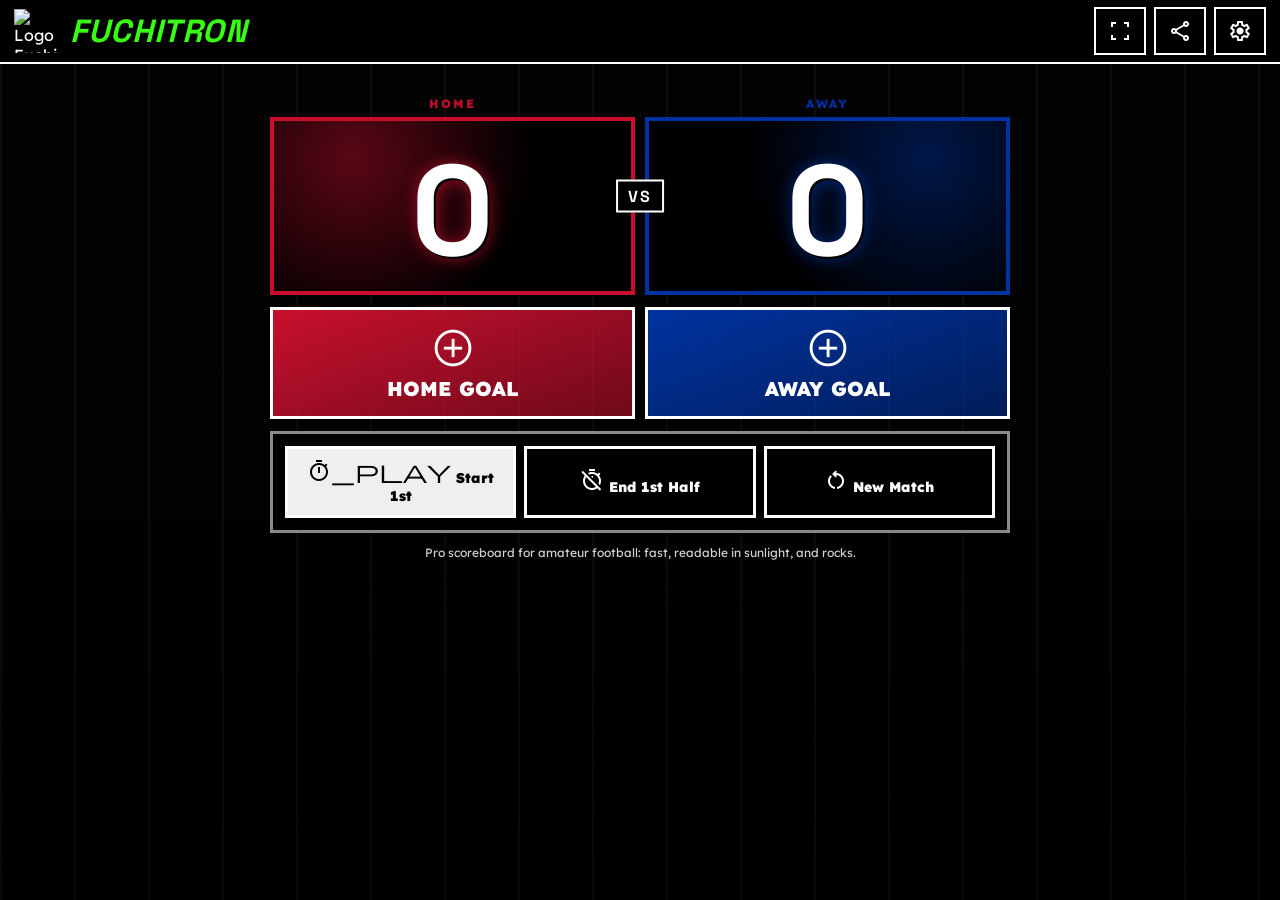
==== src/index.html @ 72298b71 "feat: clean Fuchitron app - src/ is now the ONLY deployable folder (Vercel rootDirectory) - docs/ ho" ====
<!doctype html>
<html lang="es">
  <head>
    <meta charset="UTF-8" />
    <meta name="viewport" content="width=device-width, initial-scale=1, viewport-fit=cover" />
    <title>Fuchitron — Marcador de fútbol amateur en tiempo real</title>
    <meta name="description" content="Fuchitron es un marcador web app para fútbol amateur: goles, cronómetro, timeline y compartir resultados al toque." />
    <meta name="keywords" content="marcador futbol amateur, app marcador futbol, cronometro partido, goles en tiempo real, compartir resultado whatsapp" />
    <meta name="author" content="Andrés + ishirock" />
    <meta name="robots" content="index,follow,max-image-preview:large" />
    <link rel="canonical" href="https://fuchitron.app/" />
    <meta name="theme-color" content="#000000" />

    <meta property="og:type" content="website" />
    <meta property="og:site_name" content="Fuchitron" />
    <meta property="og:title" content="Fuchitron — Marcador de fútbol amateur" />
    <meta property="og:description" content="Marcador simple para cancha real: goles, tiempo y timeline en una sola pantalla." />
    <meta property="og:url" content="https://fuchitron.vercel.app/" />
    <meta property="og:image" content="https://fuchitron.app/icons/og-image.png" />
    <meta property="og:image:alt" content="Logo de Fuchitron" />

    <meta name="twitter:card" content="summary_large_image" />
    <meta name="twitter:title" content="Fuchitron — Marcador de fútbol amateur" />
    <meta name="twitter:description" content="Goles, cronómetro y timeline para partidos amateur." />
    <meta name="twitter:image" content="https://fuchitron.app/icons/og-image.png" />

    <link rel="icon" type="image/svg+xml" href="/icons/logo.svg" />
    <link rel="apple-touch-icon" href="/icons/icon-192.png" />
    <link rel="manifest" href="manifest.json" />

    <script type="application/ld+json">
      {
        "@context": "https://schema.org",
        "@type": "SoftwareApplication",
        "name": "Fuchitron",
        "applicationCategory": "SportsApplication",
        "operatingSystem": "Web",
        "url": "https://fuchitron.app/",
        "image": "https://fuchitron.app/icons/og-image.png",
        "description": "Marcador de fútbol amateur con goles, cronómetro y timeline.",
        "offers": { "@type": "Offer", "price": "0", "priceCurrency": "USD" }
      }
    </script>
    <link rel="preconnect" href="https://fonts.googleapis.com" />
    <link rel="preconnect" href="https://fonts.gstatic.com" crossorigin />
    <link href="https://fonts.googleapis.com/css2?family=Space+Grotesk:wght@500;700;900&family=Lexend:wght@400;700;900&family=Anton+SC&display=swap" rel="stylesheet" />
    <link href="https://fonts.googleapis.com/css2?family=Material+Symbols+Outlined:opsz,wght,FILL,GRAD@24,700,1,0" rel="stylesheet" />
    <link rel="stylesheet" href="styles.css" />
  </head>
  <body>
    <div id="goalBanner" class="goal-banner">GOOOOL ⚽</div>
    <div id="updateBanner" class="update-banner" hidden>
      <span>Hay una nueva versión de Fuchitron.</span>
      <button id="updateNow" class="update-btn">Actualizar ahora</button>
    </div>

    <dialog id="settingsDialog" class="settings-dialog">
      <div class="settings-dialog-header">
        <h2 data-i18n="ajustes">Ajustes</h2>
        <button id="closeSettings" class="icon-btn" aria-label="Cerrar ajustes">
          <span class="material-symbols-outlined">close</span>
        </button>
      </div>
      <div class="settings-dialog-body">
        <div class="settings-grid">
          <label id="lblDuration">Duración del partido</label>
          <div class="pill-group" id="durationGroup" data-key="periodMinutes">
            <button class="pill-btn" data-value="10">10</button>
            <button class="pill-btn" data-value="15">15</button>
            <button class="pill-btn" data-value="30">30</button>
            <button class="pill-btn" data-value="45">45</button>
          </div>
          <label id="lblTeamA">Equipo Local
            <input id="teamA" maxlength="15" placeholder="Los Pibes" />
          </label>
          <label id="lblColorA">Color Local
            <div id="paletteA1" class="palette"></div>
          </label>
          <label id="lblTeamB">Equipo Visitante
            <input id="teamB" maxlength="15" placeholder="La Banda" />
          </label>
          <label id="lblColorB">Color Visitante
            <div id="paletteB1" class="palette"></div>
          </label>
          <label id="lblLang">Idioma</label>
          <div class="pill-group" id="langGroup" data-key="lang">
            <button class="pill-btn" data-value="es">ES</button>
            <button class="pill-btn" data-value="en">EN</button>
            <button class="pill-btn" data-value="de">DE</button>
            <button class="pill-btn" data-value="pt">PT</button>
            <button class="pill-btn" data-value="fr">FR</button>
            <button class="pill-btn" data-value="it">IT</button>
            <button class="pill-btn" data-value="zh">中文</button>
          </div>
          <label id="lblKeepScreenOn" data-i18n="mantenerPantalla">Mantener pantalla encendida</label>
          <div class="toggle-row">
            <label class="switch">
              <input type="checkbox" id="keepScreenOn" />
              <span class="slider"></span>
            </label>
          </div>
        </div>
        <div class="coming-soon" data-i18n="comingSoon">🎯 En desarrollo: penaltis, tiempo supplementario</div>
        <div class="settings-dialog-footer">
          <small>¿Preguntas? ¿Ideas? <a href="mailto:feedback@fuchitron.app">feedback@fuchitron.app</a></small>
        </div>
      </div>
    </dialog>

    <dialog id="shareDialog" class="settings-dialog">
      <div class="settings-dialog-header">
        <h2>Compartir</h2>
        <button id="closeShare" class="icon-btn" aria-label="Cerrar">
          <span class="material-symbols-outlined">close</span>
        </button>
      </div>
      <div class="settings-dialog-body">
        <div class="share-dialog-columns">
          <div class="share-col">
            <p class="share-section-label" data-i18n="imagen">Imagen</p>
            <canvas id="shareCanvas" class="share-canvas"></canvas>
            <label id="lblIncludeDate">
              <input type="checkbox" id="includeDate" />
              <span data-i18n="incluirFecha">Incluir fecha</span>
            </label>
            <div class="share-col-actions">
              <button id="shareImageBtn" class="share-dialog-btn">
                <span class="material-symbols-outlined">share</span>
                <span data-i18n="whatsApp">WhatsApp</span>
              </button>
              <button id="copyImageBtn" class="share-dialog-btn ghost">
                <span class="material-symbols-outlined">content_copy</span>
                <span data-i18n="copiar">Copiar</span>
              </button>
              <button id="downloadImageBtn" class="share-dialog-btn ghost">
                <span class="material-symbols-outlined">download</span>
                <span data-i18n="descargar">Descargar</span>
              </button>
            </div>
          </div>
          <div class="share-col">
            <p class="share-section-label" data-i18n="texto">Texto</p>
            <div id="shareTextPreview" class="share-text-preview"></div>
            <label id="lblIncludeDateText">
              <input type="checkbox" id="includeDateText" />
              <span data-i18n="mostrarFechaTexto">Mostrar fecha</span>
            </label>
            <label id="lblStylizedText">
              <input type="checkbox" id="stylizedText" checked />
              <span data-i18n="formatoTexto">Formato texto</span>
            </label>
            <div class="share-col-actions">
              <button id="shareTextBtn" class="share-dialog-btn">
                <span class="material-symbols-outlined">share</span>
                <span data-i18n="whatsApp">WhatsApp</span>
              </button>
              <button id="createSpectateBtn" class="share-dialog-btn ghost">
                <span class="material-symbols-outlined">link</span>
                <span>Spectate link</span>
              </button>
              <button id="copyTextBtn" class="share-dialog-btn ghost">
                <span class="material-symbols-outlined">content_copy</span>
                <span data-i18n="copiar">Copiar</span>
              </button>
              <button id="downloadTxtBtn" class="share-dialog-btn ghost">
                <span class="material-symbols-outlined">download</span>
                <span>.txt</span>
              </button>
            </div>
          </div>
        </div>
      </div>
    </dialog>

    <header class="topbar">
      <div class="topbar-inner">
        <div class="brand">
          <img src="/icons/logo.svg" alt="Logo Fuchitron" class="brand-logo" />
          <h1>FUCHITRON</h1>
        </div>
        <div class="topbar-actions">
          <button id="fullscreenBtn" class="icon-btn" aria-label="Pantalla completa" data-i18n-title="pantallaCompleta">
            <span class="material-symbols-outlined">fullscreen</span>
          </button>
          <button id="shareBtn" class="icon-btn" aria-label="Compartir">
            <span class="material-symbols-outlined">share</span>
          </button>
          <button id="settingsBtn" class="icon-btn" aria-label="Abrir ajustes">
            <span class="material-symbols-outlined">settings</span>
          </button>
        </div>
      </div>
    </header>

    <main class="app">
      <section class="live-block cardless">
        <div class="live-row">
          <div id="livePill" class="live-pill" hidden><span class="dot"></span>RESULTADO PARCIAL</div>
          <div class="period" id="periodLabel">1T</div>
        </div>
        <div class="clock" id="clock">00:00</div>
        <div class="overtime" id="overtime"></div>
      </section>

      <section class="scoreboard">
        <div class="team-slot">
          <small class="team-tag" id="tagA">LOCAL</small>
          <article class="team-panel team-a" id="chipA">
            <strong id="labelA"></strong>
            <div class="score-number score-a" id="scoreA">0</div>
          </article>
        </div>

        <div class="team-slot">
          <small class="team-tag" id="tagB">VISITANTE</small>
          <article class="team-panel team-b" id="chipB">
            <strong id="labelB"></strong>
            <div class="score-number score-b" id="scoreB">0</div>
          </article>
        </div>

        <div class="vs-chip">VS</div>
      </section>

      <section class="goal-buttons-outside">
        <button id="plusA" class="goal-btn goal-btn-a">
          <span class="material-symbols-outlined">add_circle</span>
          <span>GOL LOCAL</span>
        </button>
        <button id="plusB" class="goal-btn goal-btn-b">
          <span class="material-symbols-outlined">add_circle</span>
          <span>GOL VISITANTE</span>
        </button>
      </section>

      <section class="card timer-box">
        <div class="timer-actions">
          <button id="startPause" class="icon-label-btn icon-left">
            <span class="material-symbols-outlined">timer_play</span>
            <span>Iniciar</span>
          </button>
          <button id="nextPeriod" class="ghost icon-label-btn icon-left">
            <span class="material-symbols-outlined">timer_off</span>
            <span>Terminar 1T</span>
          </button>
          <button id="resetTimer" class="ghost icon-label-btn icon-left">
            <span class="material-symbols-outlined">restart_alt</span>
            <span>Nuevo partido</span>
          </button>
        </div>
      </section>

      <section id="timelineSection" class="card timeline-card" hidden>
        <div class="section-head">
          <h2>Timeline</h2>
        </div>
        <ul id="goalsList"></ul>
      </section>

      <div class="install-pwa-row">
        <button id="installApp" class="install-btn" hidden>Instalá Fuchitron</button>
        <p id="installHint" class="install-hint" hidden>Instalá Fuchitron como app para abrirla full-screen y usarla offline.</p>
      </div>

      <p id="tagline" class="tiny">Marcador pro para fútbol amateur: rápido, legible al sol y gratarola.</p>
    </main>

    <script defer src="/_vercel/insights/script.js"></script>
    <script defer src="/_vercel/speed-insights/script.js"></script>
    <script src="i18n.js"></script>
  <script src="app.js"></script>
  </body>
</html>
---- src/styles.css ----
:root {
  --bg: #000000;
  --panel: #000000;
  --line: #ffffff;
  --text: #ffffff;
  --muted: #d7d7d7;
  --accent: #39ff14;
  --danger: #ff0000;
  --a1: #00a651;
  --b1: #1340b0;
  --goal-flash: transparent;
}

* { box-sizing: border-box; }
[hidden] { display: none !important; }
body {
  margin: 0;
  font-family: 'Lexend', system-ui, sans-serif;
  color: var(--text);
  background:
    radial-gradient(circle at 50% 18%, var(--goal-flash) 0%, transparent 35%),
    repeating-linear-gradient(90deg, rgba(255, 255, 255, 0.04) 0 2px, transparent 2px 74px),
    linear-gradient(180deg, #030303 0%, #000 100%);
  min-height: 100vh;
}

.topbar {
  position: sticky;
  top: 0;
  z-index: 20;
  height: 64px;
  border-bottom: 2px solid var(--line);
  padding: 0 14px;
  background: #000;
  display: flex;
  flex-direction: row;
  align-items: center;
}
.topbar-inner {
  display: flex;
  flex-direction: row;
  align-items: center;
  width: 100%;
  height: 100%;
}
.topbar-actions {
  margin-left: auto;
  display: flex;
  flex-direction: row;
  gap: 8px;
}
.brand { display: flex; align-items: center; gap: 12px; flex-shrink: 0; }
.brand-logo {
  width: 44px;
  height: 44px;
  object-fit: contain;
  flex-shrink: 0;
}
.brand h1 {
  margin: 0;
  font-family: 'Space Grotesk', sans-serif;
  font-weight: 900;
  letter-spacing: 0.02em;
  color: var(--accent);
  font-size: clamp(24px, 6vw, 32px);
  font-style: italic;
}
.icon-btn {
  min-width: 44px;
  min-height: 44px;
  border-radius: 0;
  border: 2px solid #fff;
  background: #000;
  color: #fff;
  display: grid;
  place-items: center;
}

.app {
  max-width: 760px;
  margin: 0 auto;
  padding: 10px 10px 24px;
}
.cardless { margin: 8px 0 14px; }
.card {
  border: 3px solid #fff;
  background: #000;
  padding: 12px;
  margin-bottom: 12px;
}

.live-block {
  display: grid;
  place-items: center;
  gap: 6px;
}
.live-row {
  display: flex;
  align-items: center;
  gap: 8px;
}
.live-pill {
  display: inline-flex;
  align-items: center;
  gap: 8px;
  background: var(--accent);
  color: #000;
  font-weight: 900;
  letter-spacing: 0.09em;
  text-transform: uppercase;
  padding: 6px 12px;
}
.live-pill.running .dot {
  animation: pulseFade 1.1s ease-in-out infinite;
}
.dot {
  width: 10px;
  height: 10px;
  border-radius: 999px;
  background: #000;
}
.period {
  display: inline-flex;
  align-items: center;
  justify-content: center;
  min-width: 44px;
  min-height: 36px;
  padding: 6px 12px;
  color: #39ff14;
  border: 2px solid #39ff14;
  background: #000;
  font-weight: 900;
  letter-spacing: 0.09em;
  text-transform: uppercase;
  font-size: inherit;
}
.clock {
  font-family: 'Space Grotesk', sans-serif;
  font-weight: 900;
  font-size: clamp(56px, 15vw, 90px);
  line-height: 0.95;
  letter-spacing: -0.02em;
  text-shadow: 2px 2px 0 #000;
}
.overtime {
  min-height: 24px;
  font-family: 'Space Grotesk', sans-serif;
  font-weight: 900;
  font-size: 22px;
  letter-spacing: 0.14em;
  color: var(--accent);
}

.scoreboard {
  position: relative;
  display: grid;
  grid-template-columns: 1fr 1fr;
  gap: 10px;
  margin-bottom: 12px;
}
.team-slot {
  display: grid;
  gap: 6px;
}
.team-tag {
  text-align: center;
  font-size: 12px;
  font-weight: 900;
  letter-spacing: 0.16em;
  color: #fff;
}
.team-panel {
  border: 4px solid #fff;
  min-height: 178px;
  padding: 12px;
  text-align: center;
  display: grid;
  justify-items: center;
  align-content: center;
  gap: 10px;
}
.team-a {
  border-color: var(--a1);
  background: radial-gradient(circle at 22% 22%, color-mix(in srgb, var(--a1) 45%, transparent), transparent 58%), #000;
}
.team-b {
  border-color: var(--b1);
  background: radial-gradient(circle at 78% 22%, color-mix(in srgb, var(--b1) 45%, transparent), transparent 58%), #000;
}
.team-panel strong {
  font-family: 'Anton SC', sans-serif;
  font-size: clamp(24px, 4.6vw, 40px);
  text-transform: uppercase;
  line-height: 1;
  color: #fff;
}
.score-number {
  font-family: 'Space Grotesk', sans-serif;
  font-weight: 900;
  font-size: clamp(72px, 18vw, 128px);
  line-height: 0.86;
  color: #fff;
  text-shadow: 2px 2px 0 #000;
  transition: transform 180ms ease, filter 180ms ease;
}
.score-a {
  filter: drop-shadow(0 0 8px color-mix(in srgb, var(--a1) 70%, transparent));
}
.score-b {
  filter: drop-shadow(0 0 8px color-mix(in srgb, var(--b1) 70%, transparent));
}
.vs-chip {
  position: absolute;
  left: 50%;
  top: 50%;
  transform: translate(-50%, -50%);
  border: 2px solid #fff;
  background: #000;
  font-family: 'Space Grotesk', sans-serif;
  font-weight: 900;
  padding: 4px 10px;
  letter-spacing: 0.12em;
}

.goal-buttons-outside {
  display: grid;
  grid-template-columns: 1fr 1fr;
  gap: 10px;
  margin-bottom: 12px;
}
button {
  border: 3px solid #fff;
  border-radius: 0;
  padding: 10px 12px;
  font-family: 'Lexend', sans-serif;
  font-weight: 900;
  font-size: 14px;
  min-height: 44px;
}
button:active { transform: translateY(1px); }

.goal-btn {
  min-height: 112px;
  display: grid;
  justify-items: center;
  align-content: center;
  gap: 6px;
  text-transform: uppercase;
  letter-spacing: 0.01em;
  font-size: 20px;
}
.goal-btn .material-symbols-outlined { font-size: 44px; }
.goal-btn-a {
  background: linear-gradient(160deg, color-mix(in srgb, var(--a1) 85%, #fff), var(--a1));
  color: #fff;
}
.goal-btn-b {
  background: linear-gradient(160deg, color-mix(in srgb, var(--b1) 85%, #fff), var(--b1));
  color: #fff;
  border-color: #fff;
}

.timer-box { border-color: #8a8a8a; }
.timer-actions {
  display: grid;
  grid-template-columns: repeat(3, minmax(0, 1fr));
  gap: 8px;
}
button.ghost {
  background: #000;
  color: #fff;
  border: 3px solid #fff;
}
button.running {
  background: #ff2222;
  color: #fff;
}

.section-head {
  display: flex;
  align-items: center;
  justify-content: space-between;
  gap: 8px;
  margin-bottom: 8px;
}
h2 {
  margin: 0;
  font-size: 16px;
  letter-spacing: 0.15em;
  font-weight: 900;
  text-transform: uppercase;
  text-decoration: underline;
  text-decoration-color: var(--accent);
  text-decoration-thickness: 3px;
  text-underline-offset: 5px;
}

#goalsList {
  list-style: none;
  margin: 0;
  padding: 0;
  display: grid;
  gap: 8px;
}
#goalsList li {
  border: 0;
  border-bottom: 1px solid rgba(255,255,255,.26);
  background: transparent;
  min-height: 50px;
  padding: 9px 2px;
  display: flex;
  justify-content: space-between;
  align-items: center;
  gap: 8px;
}
#goalsList li:last-child { border-bottom: 0; }
.goal-meta { font-size: 14px; font-weight: 800; }
.timeline-marker {
  border-bottom-style: dashed !important;
  opacity: 0.95;
}
.timeline-marker .goal-meta {
  color: #d9d9d9;
  letter-spacing: 0.01em;
}
.delete-goal {
  min-width: 44px;
  min-height: 44px;
  padding: 0;
  display: grid;
  place-items: center;
  font-size: 0;
  position: relative;
}
.delete-goal::before {
  content: '✕';
  font-size: 22px;
  line-height: 1;
  color: #fff;
}

.share h2 {
  text-align: center;
  margin-bottom: 10px;
}
.share-grid {
  display: grid;
  grid-template-columns: 1fr 1fr;
  gap: 8px;
}
.share-grid button { min-height: 52px; }
.webapp-row {
  margin-top: 10px;
  display: grid;
  gap: 6px;
}
.install-btn {
  min-height: 52px;
  background: var(--accent);
  color: #000;
  border: 3px solid #fff;
}
.install-hint {
  margin: 0;
  font-size: 12px;
  color: #d2d2d2;
}
.install-pwa-row {
  text-align: center;
}

.settings summary {
  cursor: pointer;
  font-weight: 900;
  font-size: 15px;
}
.settings-grid { margin-top: 10px; display: grid; gap: 10px; }
label { font-size: 13px; color: #fff; display: grid; gap: 6px; }
input {
  width: 100%;
  background: #000;
  border: 2px solid #fff;
  color: #fff;
  border-radius: 0;
  padding: 10px;
  font-size: 16px;
}
.palette { display: flex; flex-wrap: wrap; gap: 8px; }
.swatch {
  width: 28px;
  height: 28px;
  border-radius: 999px;
  border: 2px solid #fff;
}
.swatch.active { outline: 2px solid #39ff14; outline-offset: 2px; }

.tiny {
  text-align: center;
  color: #d2d2d2;
  font-size: 12px;
  margin: 10px 0 0;
}

.goal-banner {
  position: fixed;
  top: calc(env(safe-area-inset-top, 0px) + 6px);
  left: 50%;
  transform: translate(-50%, -220%);
  opacity: 0;
  pointer-events: none;
  z-index: 40;
  padding: 8px 16px;
  background: #fff01f;
  color: #000;
  border: 3px solid #000;
  font-family: 'Anton SC', sans-serif;
  font-size: 34px;
  letter-spacing: 0.06em;
  transition: transform 220ms ease, opacity 160ms ease;
}
.goal-banner.show {
  transform: translate(-50%, 0);
  opacity: 1;
}

.update-banner {
  position: fixed;
  left: 10px;
  right: 10px;
  top: calc(env(safe-area-inset-top, 0px) + 72px);
  z-index: 45;
  background: #111;
  border: 2px solid #39ff14;
  color: #fff;
  padding: 10px;
  display: flex;
  justify-content: space-between;
  align-items: center;
  gap: 8px;
  font-size: 13px;
}
.update-btn {
  min-height: 40px;
  padding: 8px 10px;
  border: 2px solid #fff;
  background: #39ff14;
  color: #000;
  font-weight: 900;
}

body.goal-flash-a { --goal-flash: color-mix(in srgb, var(--a1) 30%, transparent); }
body.goal-flash-b { --goal-flash: rgba(255,255,255,.12); }
.goal-burst { animation: goalBurst .4s ease; }
@keyframes goalBurst {
  0% { transform: scale(1); }
  35% { transform: scale(1.08); }
  100% { transform: scale(1); }
}
@keyframes pulseFade {
  0%, 100% { opacity: 1; }
  50% { opacity: 0.25; }
}

/* ── Dialog (share + settings) ───────────────────────────────────── */
dialog.settings-dialog {
  background: #111;
  border: 2px solid #333;
  border-radius: 0;
  padding: 0;
  max-width: 680px;
  width: 90vw;
  max-height: 90vh;
  overflow: hidden;
  color: #fff;
  inset: 0;
  margin: auto;
  position: fixed;
  inset: 0;
}
dialog.settings-dialog::backdrop {
  background: rgba(0, 0, 0, 0.75);
  backdrop-filter: blur(4px);
}
dialog.settings-dialog[open] {
  animation: dialogIn 200ms ease;
}
@keyframes dialogIn {
  from { opacity: 0; transform: scale(0.95); }
  to   { opacity: 1; transform: scale(1); }
}

/* Header: title + close button */
.settings-dialog-header {
  display: flex;
  align-items: center;
  justify-content: space-between;
  padding: 14px 16px;
  background: #000;
  border-bottom: 2px solid #333;
  gap: 12px;
}
.settings-dialog-header h2 {
  margin: 0;
  font-size: 18px;
  letter-spacing: 0.1em;
  font-weight: 900;
  text-transform: uppercase;
  text-decoration: none;
  color: #fff;
}
/* Close button — top-right, not oversized */
.settings-dialog-header .icon-btn {
  min-width: 36px;
  min-height: 36px;
  border-width: 1px;
  flex-shrink: 0;
}

/* Body */
.settings-dialog-body {
  padding: 16px;
  overflow-y: auto;
  overflow-x: hidden;
  max-height: calc(90vh - 60px);
}

/* Footer */
.settings-dialog-footer {
  padding: 12px 16px;
  border-top: 1px solid #222;
  text-align: center;
}
.settings-dialog-footer small {
  color: #888;
  font-size: 12px;
}
.settings-dialog-footer a { color: #39ff14; }
.coming-soon {
  text-align: center;
  font-size: 12px;
  color: #666;
  padding: 6px 16px;
  font-style: italic;
  border-top: 1px solid #1a1a1a;
}

/* ── Share dialog specifics ─────────────────────────────────────── */
.share-section-label {
  font-size: 11px;
  font-weight: 900;
  letter-spacing: 0.14em;
  text-transform: uppercase;
  color: #888;
  margin: 0 0 8px;
}
#lblIncludeDate,
#lblIncludeDateText,
#lblStylizedText {
  display: flex;
  align-items: center;
  gap: 8px;
  cursor: pointer;
}
#lblIncludeDate input,
#lblIncludeDateText input,
#lblStylizedText input {
  width: auto;
  flex-shrink: 0;
}
.share-canvas {
  width: 100%;
  max-width: 100%;
  max-height: 50vh;
  display: block;
  border: 1px solid #333;
  background: #000;
  overflow: hidden;
}
.share-text-preview {
  background: #000;
  border: 1px solid #333;
  padding: 10px;
  font-size: 13px;
  line-height: 1.5;
  word-break: break-word;
  color: #d7d7d7;
  min-height: 60px;
}
.share-dialog-columns {
  display: grid;
  grid-template-columns: 1fr;
  gap: 16px;
}
.share-col {
  display: flex;
  flex-direction: column;
  gap: 8px;
  min-width: 0;
}
.share-col-actions {
  display: grid;
  grid-template-columns: 1fr 1fr 1fr;
  gap: 6px;
}
.share-dialog-btn {
  display: flex;
  align-items: center;
  justify-content: center;
  gap: 6px;
  font-size: 12px;
}
.share-dialog-btn .material-symbols-outlined { font-size: 18px; }

/* ── Settings dialog specifics ─────────────────────────────────── */
.settings-grid {
  display: grid;
  gap: 14px;
}
input {
  width: 100%;
  background: #000;
  border: 2px solid #fff;
  color: #fff;
  border-radius: 0;
  padding: 10px;
  font-size: 16px;
  font-family: 'Lexend', sans-serif;
  text-align: center;
}
.pill-group {
  display: flex;
  flex-wrap: wrap;
  gap: 6px;
}
.pill-btn {
  min-width: 44px;
  min-height: 36px;
  padding: 0 10px;
  background: #000;
  color: #fff;
  border: 2px solid #555;
  font-size: 14px;
  font-weight: 700;
  cursor: pointer;
}
.pill-btn.active,
.pill-btn[aria-pressed="true"] {
  background: #000;
  color: #39ff14;
  border-color: #39ff14;
}

@media (max-width: 640px) {
  .timer-actions { grid-template-columns: 1fr; }
  dialog.settings-dialog {
    max-width: 100%;
    width: 100vw;
    height: 100dvh;
    max-height: 100dvh;
    border: none;
    border-radius: 0;
  }
  .settings-dialog-body {
    max-height: calc(100dvh - 60px);
  }
  .share-dialog-columns {
    grid-template-columns: 1fr;
    gap: 20px;
  }
  .share-dialog .share-canvas {
    width: 100%;
    max-height: 50vh;
    object-fit: contain;
  }
}

@media (max-width: 420px) {
  .app { padding-left: 8px; padding-right: 8px; }
  .scoreboard { gap: 6px; }
  .team-panel { min-height: 160px; padding: 8px; }
  .goal-btn { min-height: 96px; font-size: 17px; }
}

@media (max-width: 360px) {
  .scoreboard, .goal-buttons-outside, .share-grid { grid-template-columns: 1fr; }
  .vs-chip { display: none; }
}

/* Old share-dialog overrides — kept for backward compat, now redundant */

/* Toggle switch */
.toggle-row {
  display: flex;
  align-items: center;
  justify-content: center;
}
.switch {
  position: relative;
  display: inline-block;
  width: 48px;
  height: 26px;
}
.switch input { opacity: 0; width: 0; height: 0; }
.slider {
  position: absolute;
  cursor: pointer;
  inset: 0;
  background: #333;
  border-radius: 26px;
  transition: 0.3s;
}
.slider::before {
  content: '';
  position: absolute;
  height: 20px;
  width: 20px;
  left: 3px;
  bottom: 3px;
  background: #fff;
  border-radius: 50%;
  transition: 0.3s;
}
input:checked + .slider { background: #39FF14; }
input:checked + .slider::before { transform: translateX(22px); }
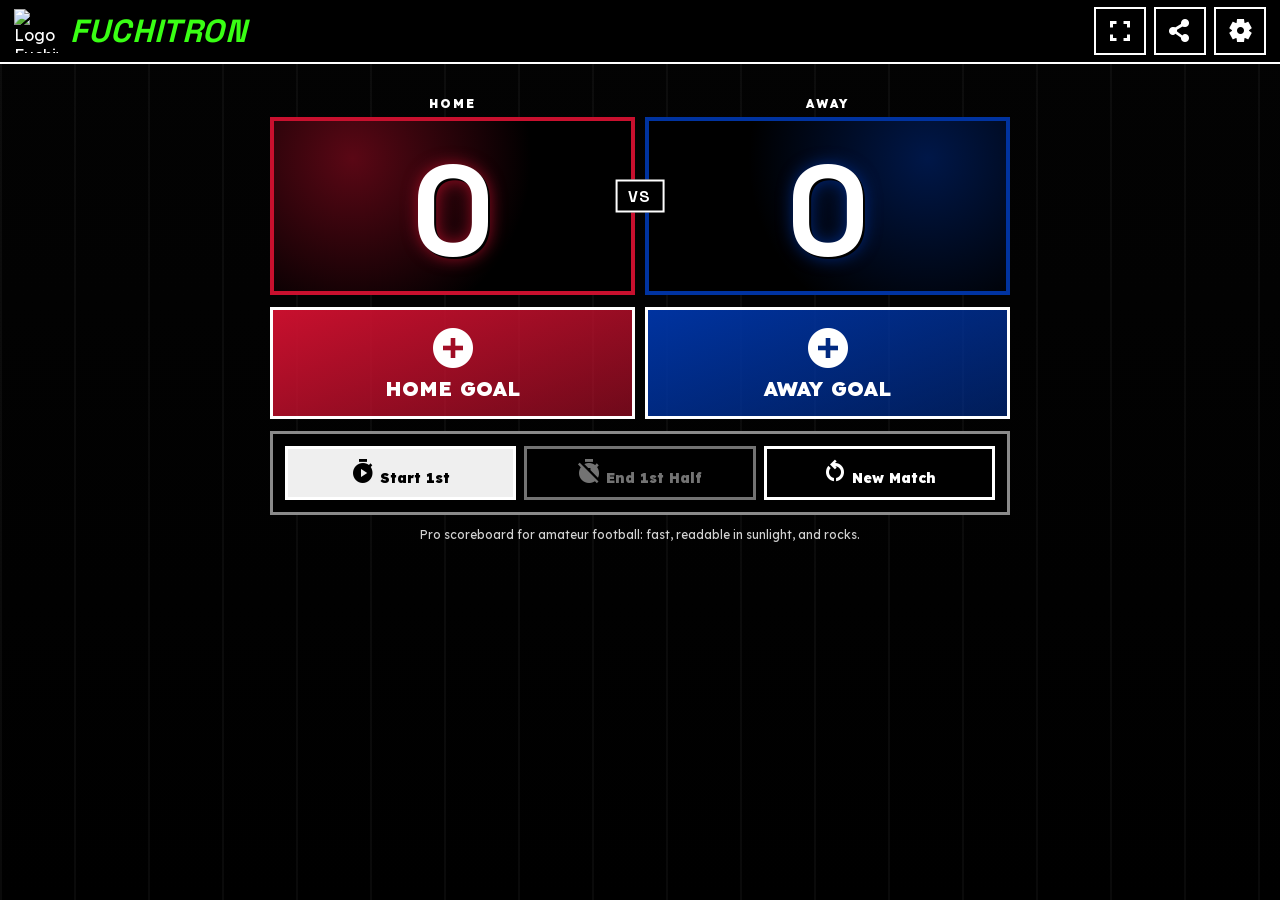
==== commit ac0f3432: "fix: harden match lifecycle and offline UX; retire remote live links" ====
--- a/src/index.html
+++ b/src/index.html
@@ -15,7 +15,7 @@
     <meta property="og:site_name" content="Fuchitron" />
     <meta property="og:title" content="Fuchitron — Marcador de fútbol amateur" />
     <meta property="og:description" content="Marcador simple para cancha real: goles, tiempo y timeline en una sola pantalla." />
-    <meta property="og:url" content="https://fuchitron.vercel.app/" />
+    <meta property="og:url" content="https://fuchitron.app/" />
     <meta property="og:image" content="https://fuchitron.app/icons/og-image.png" />
     <meta property="og:image:alt" content="Logo de Fuchitron" />
 
@@ -41,24 +41,25 @@
         "offers": { "@type": "Offer", "price": "0", "priceCurrency": "USD" }
       }
     </script>
-    <link rel="preconnect" href="https://fonts.googleapis.com" />
-    <link rel="preconnect" href="https://fonts.gstatic.com" crossorigin />
-    <link href="https://fonts.googleapis.com/css2?family=Space+Grotesk:wght@500;700;900&family=Lexend:wght@400;700;900&family=Anton+SC&display=swap" rel="stylesheet" />
-    <link href="https://fonts.googleapis.com/css2?family=Material+Symbols+Outlined:opsz,wght,FILL,GRAD@24,700,1,0" rel="stylesheet" />
-    <link rel="stylesheet" href="styles.css" />
+    <link rel="stylesheet" href="fonts.css?v=20261017" />
+    <link rel="stylesheet" href="styles.css?v=20261017" />
   </head>
   <body>
-    <div id="goalBanner" class="goal-banner">GOOOOL ⚽</div>
+    <div id="goalBanner" class="goal-banner" aria-hidden="true">GOOOOL ⚽</div>
+    <div id="snackbar" class="snackbar" hidden role="status" aria-live="polite">
+      <span id="snackbarText"></span>
+      <button id="snackbarAction" class="snackbar-action"></button>
+    </div>
     <div id="updateBanner" class="update-banner" hidden>
-      <span>Hay una nueva versión de Fuchitron.</span>
-      <button id="updateNow" class="update-btn">Actualizar ahora</button>
+      <span data-i18n="updateAvailable">Hay una nueva versión de Fuchitron.</span>
+      <button id="updateNow" data-i18n="updateNow" class="update-btn">Actualizar ahora</button>
     </div>
 
-    <dialog id="settingsDialog" class="settings-dialog">
+    <dialog id="settingsDialog" class="settings-dialog" aria-labelledby="settingsTitle">
       <div class="settings-dialog-header">
-        <h2 data-i18n="ajustes">Ajustes</h2>
+        <h2 id="settingsTitle" data-i18n="ajustes">Ajustes</h2>
         <button id="closeSettings" class="icon-btn" aria-label="Cerrar ajustes">
-          <span class="material-symbols-outlined">close</span>
+          <span class="material-symbols-outlined" aria-hidden="true">close</span>
         </button>
       </div>
       <div class="settings-dialog-body">
@@ -95,23 +96,23 @@
           <label id="lblKeepScreenOn" data-i18n="mantenerPantalla">Mantener pantalla encendida</label>
           <div class="toggle-row">
             <label class="switch">
-              <input type="checkbox" id="keepScreenOn" />
+              <input type="checkbox" id="keepScreenOn" aria-labelledby="lblKeepScreenOn" />
               <span class="slider"></span>
             </label>
           </div>
         </div>
         <div class="coming-soon" data-i18n="comingSoon">🎯 En desarrollo: penaltis, tiempo supplementario</div>
         <div class="settings-dialog-footer">
-          <small>¿Preguntas? ¿Ideas? <a href="mailto:feedback@fuchitron.app">feedback@fuchitron.app</a></small>
+          <small><span data-i18n="feedback">¿Preguntas? ¿Ideas?</span> <a href="mailto:feedback@fuchitron.app">feedback@fuchitron.app</a></small>
         </div>
       </div>
     </dialog>
 
-    <dialog id="shareDialog" class="settings-dialog">
+    <dialog id="shareDialog" class="settings-dialog" aria-labelledby="shareTitle">
       <div class="settings-dialog-header">
-        <h2>Compartir</h2>
+        <h2 id="shareTitle">Compartir</h2>
         <button id="closeShare" class="icon-btn" aria-label="Cerrar">
-          <span class="material-symbols-outlined">close</span>
+          <span class="material-symbols-outlined" aria-hidden="true">close</span>
         </button>
       </div>
       <div class="settings-dialog-body">
@@ -125,15 +126,15 @@
             </label>
             <div class="share-col-actions">
               <button id="shareImageBtn" class="share-dialog-btn">
-                <span class="material-symbols-outlined">share</span>
-                <span data-i18n="whatsApp">WhatsApp</span>
+                <span class="material-symbols-outlined" aria-hidden="true">share</span>
+                <span data-i18n="compartir">Compartir</span>
               </button>
               <button id="copyImageBtn" class="share-dialog-btn ghost">
-                <span class="material-symbols-outlined">content_copy</span>
+                <span class="material-symbols-outlined" aria-hidden="true">content_copy</span>
                 <span data-i18n="copiar">Copiar</span>
               </button>
               <button id="downloadImageBtn" class="share-dialog-btn ghost">
-                <span class="material-symbols-outlined">download</span>
+                <span class="material-symbols-outlined" aria-hidden="true">download</span>
                 <span data-i18n="descargar">Descargar</span>
               </button>
             </div>
@@ -151,19 +152,15 @@
             </label>
             <div class="share-col-actions">
               <button id="shareTextBtn" class="share-dialog-btn">
-                <span class="material-symbols-outlined">share</span>
-                <span data-i18n="whatsApp">WhatsApp</span>
-              </button>
-              <button id="createSpectateBtn" class="share-dialog-btn ghost">
-                <span class="material-symbols-outlined">link</span>
-                <span>Spectate link</span>
+                <span class="material-symbols-outlined" aria-hidden="true">share</span>
+                <span data-i18n="compartir">Compartir</span>
               </button>
               <button id="copyTextBtn" class="share-dialog-btn ghost">
-                <span class="material-symbols-outlined">content_copy</span>
+                <span class="material-symbols-outlined" aria-hidden="true">content_copy</span>
                 <span data-i18n="copiar">Copiar</span>
               </button>
               <button id="downloadTxtBtn" class="share-dialog-btn ghost">
-                <span class="material-symbols-outlined">download</span>
+                <span class="material-symbols-outlined" aria-hidden="true">download</span>
                 <span>.txt</span>
               </button>
             </div>
@@ -172,6 +169,8 @@
       </div>
     </dialog>
 
+    <div id="storageBanner" class="storage-banner" role="alert" hidden></div>
+    <div id="offlineBanner" class="offline-banner" role="status" aria-live="polite" hidden data-i18n="offlineBanner">Sin conexión · los goles se guardan localmente</div>
     <header class="topbar">
       <div class="topbar-inner">
         <div class="brand">
@@ -180,13 +179,13 @@
         </div>
         <div class="topbar-actions">
           <button id="fullscreenBtn" class="icon-btn" aria-label="Pantalla completa" data-i18n-title="pantallaCompleta">
-            <span class="material-symbols-outlined">fullscreen</span>
+            <span class="material-symbols-outlined" aria-hidden="true">fullscreen</span>
           </button>
           <button id="shareBtn" class="icon-btn" aria-label="Compartir">
-            <span class="material-symbols-outlined">share</span>
+            <span class="material-symbols-outlined" aria-hidden="true">share</span>
           </button>
           <button id="settingsBtn" class="icon-btn" aria-label="Abrir ajustes">
-            <span class="material-symbols-outlined">settings</span>
+            <span class="material-symbols-outlined" aria-hidden="true">settings</span>
           </button>
         </div>
       </div>
@@ -207,7 +206,7 @@
           <small class="team-tag" id="tagA">LOCAL</small>
           <article class="team-panel team-a" id="chipA">
             <strong id="labelA"></strong>
-            <div class="score-number score-a" id="scoreA">0</div>
+            <div class="score-number score-a" id="scoreA" aria-live="polite" aria-atomic="true">0</div>
           </article>
         </div>
 
@@ -215,20 +214,20 @@
           <small class="team-tag" id="tagB">VISITANTE</small>
           <article class="team-panel team-b" id="chipB">
             <strong id="labelB"></strong>
-            <div class="score-number score-b" id="scoreB">0</div>
+            <div class="score-number score-b" id="scoreB" aria-live="polite" aria-atomic="true">0</div>
           </article>
         </div>
 
-        <div class="vs-chip">VS</div>
+        <div class="vs-chip" aria-hidden="true">VS</div>
       </section>
 
       <section class="goal-buttons-outside">
         <button id="plusA" class="goal-btn goal-btn-a">
-          <span class="material-symbols-outlined">add_circle</span>
+          <span class="material-symbols-outlined" aria-hidden="true">add_circle</span>
           <span>GOL LOCAL</span>
         </button>
         <button id="plusB" class="goal-btn goal-btn-b">
-          <span class="material-symbols-outlined">add_circle</span>
+          <span class="material-symbols-outlined" aria-hidden="true">add_circle</span>
           <span>GOL VISITANTE</span>
         </button>
       </section>
@@ -236,15 +235,15 @@
       <section class="card timer-box">
         <div class="timer-actions">
           <button id="startPause" class="icon-label-btn icon-left">
-            <span class="material-symbols-outlined">timer_play</span>
+            <span class="material-symbols-outlined" aria-hidden="true">timer_play</span>
             <span>Iniciar</span>
           </button>
           <button id="nextPeriod" class="ghost icon-label-btn icon-left">
-            <span class="material-symbols-outlined">timer_off</span>
+            <span class="material-symbols-outlined" aria-hidden="true">timer_off</span>
             <span>Terminar 1T</span>
           </button>
           <button id="resetTimer" class="ghost icon-label-btn icon-left">
-            <span class="material-symbols-outlined">restart_alt</span>
+            <span class="material-symbols-outlined" aria-hidden="true">restart_alt</span>
             <span>Nuevo partido</span>
           </button>
         </div>
@@ -252,7 +251,7 @@
 
       <section id="timelineSection" class="card timeline-card" hidden>
         <div class="section-head">
-          <h2>Timeline</h2>
+          <h2 data-i18n="timeline">Timeline</h2>
         </div>
         <ul id="goalsList"></ul>
       </section>
@@ -267,7 +266,7 @@
 
     <script defer src="/_vercel/insights/script.js"></script>
     <script defer src="/_vercel/speed-insights/script.js"></script>
-    <script src="i18n.js"></script>
-  <script src="app.js"></script>
+    <script src="i18n.js?v=20261017"></script>
+  <script src="app.js?v=20261017"></script>
   </body>
 </html>
--- a/src/fonts.css
+++ b/src/fonts.css
@@ -0,0 +1,683 @@
+/*
+Self-hosted font copyright notices and licenses.
+
+Anton-SC-OFL.txt
+Copyright 2020 The Anton Project Authors (https://github.com/googlefonts/AntonFont.git)
+
+This Font Software is licensed under the SIL Open Font License, Version 1.1.
+This license is copied below, and is also available with a FAQ at:
+http://scripts.sil.org/OFL
+
+
+-----------------------------------------------------------
+SIL OPEN FONT LICENSE Version 1.1 - 26 February 2007
+-----------------------------------------------------------
+
+PREAMBLE
+The goals of the Open Font License (OFL) are to stimulate worldwide
+development of collaborative font projects, to support the font creation
+efforts of academic and linguistic communities, and to provide a free and
+open framework in which fonts may be shared and improved in partnership
+with others.
+
+The OFL allows the licensed fonts to be used, studied, modified and
+redistributed freely as long as they are not sold by themselves. The
+fonts, including any derivative works, can be bundled, embedded,
+redistributed and/or sold with any software provided that any reserved
+names are not used by derivative works. The fonts and derivatives,
+however, cannot be released under any other type of license. The
+requirement for fonts to remain under this license does not apply
+to any document created using the fonts or their derivatives.
+
+DEFINITIONS
+"Font Software" refers to the set of files released by the Copyright
+Holder(s) under this license and clearly marked as such. This may
+include source files, build scripts and documentation.
+
+"Reserved Font Name" refers to any names specified as such after the
+copyright statement(s).
+
+"Original Version" refers to the collection of Font Software components as
+distributed by the Copyright Holder(s).
+
+"Modified Version" refers to any derivative made by adding to, deleting,
+or substituting -- in part or in whole -- any of the components of the
+Original Version, by changing formats or by porting the Font Software to a
+new environment.
+
+"Author" refers to any designer, engineer, programmer, technical
+writer or other person who contributed to the Font Software.
+
+PERMISSION & CONDITIONS
+Permission is hereby granted, free of charge, to any person obtaining
+a copy of the Font Software, to use, study, copy, merge, embed, modify,
+redistribute, and sell modified and unmodified copies of the Font
+Software, subject to the following conditions:
+
+1) Neither the Font Software nor any of its individual components,
+in Original or Modified Versions, may be sold by itself.
+
+2) Original or Modified Versions of the Font Software may be bundled,
+redistributed and/or sold with any software, provided that each copy
+contains the above copyright notice and this license. These can be
+included either as stand-alone text files, human-readable headers or
+in the appropriate machine-readable metadata fields within text or
+binary files as long as those fields can be easily viewed by the user.
+
+3) No Modified Version of the Font Software may use the Reserved Font
+Name(s) unless explicit written permission is granted by the corresponding
+Copyright Holder. This restriction only applies to the primary font name as
+presented to the users.
+
+4) The name(s) of the Copyright Holder(s) or the Author(s) of the Font
+Software shall not be used to promote, endorse or advertise any
+Modified Version, except to acknowledge the contribution(s) of the
+Copyright Holder(s) and the Author(s) or with their explicit written
+permission.
+
+5) The Font Software, modified or unmodified, in part or in whole,
+must be distributed entirely under this license, and must not be
+distributed under any other license. The requirement for fonts to
+remain under this license does not apply to any document created
+using the Font Software.
+
+TERMINATION
+This license becomes null and void if any of the above conditions are
+not met.
+
+DISCLAIMER
+THE FONT SOFTWARE IS PROVIDED "AS IS", WITHOUT WARRANTY OF ANY KIND,
+EXPRESS OR IMPLIED, INCLUDING BUT NOT LIMITED TO ANY WARRANTIES OF
+MERCHANTABILITY, FITNESS FOR A PARTICULAR PURPOSE AND NONINFRINGEMENT
+OF COPYRIGHT, PATENT, TRADEMARK, OR OTHER RIGHT. IN NO EVENT SHALL THE
+COPYRIGHT HOLDER BE LIABLE FOR ANY CLAIM, DAMAGES OR OTHER LIABILITY,
+INCLUDING ANY GENERAL, SPECIAL, INDIRECT, INCIDENTAL, OR CONSEQUENTIAL
+DAMAGES, WHETHER IN AN ACTION OF CONTRACT, TORT OR OTHERWISE, ARISING
+FROM, OUT OF THE USE OR INABILITY TO USE THE FONT SOFTWARE OR FROM
+OTHER DEALINGS IN THE FONT SOFTWARE.
+
+
+Lexend-OFL.txt
+Copyright 2018 The Lexend Project Authors (https://github.com/googlefonts/lexend), with Reserved Font Name “RevReading Lexend”.
+
+This Font Software is licensed under the SIL Open Font License, Version 1.1.
+This license is copied below, and is also available with a FAQ at:
+https://scripts.sil.org/OFL
+
+
+-----------------------------------------------------------
+SIL OPEN FONT LICENSE Version 1.1 - 26 February 2007
+-----------------------------------------------------------
+
+PREAMBLE
+The goals of the Open Font License (OFL) are to stimulate worldwide
+development of collaborative font projects, to support the font creation
+efforts of academic and linguistic communities, and to provide a free and
+open framework in which fonts may be shared and improved in partnership
+with others.
+
+The OFL allows the licensed fonts to be used, studied, modified and
+redistributed freely as long as they are not sold by themselves. The
+fonts, including any derivative works, can be bundled, embedded,
+redistributed and/or sold with any software provided that any reserved
+names are not used by derivative works. The fonts and derivatives,
+however, cannot be released under any other type of license. The
+requirement for fonts to remain under this license does not apply
+to any document created using the fonts or their derivatives.
+
+DEFINITIONS
+"Font Software" refers to the set of files released by the Copyright
+Holder(s) under this license and clearly marked as such. This may
+include source files, build scripts and documentation.
+
+"Reserved Font Name" refers to any names specified as such after the
+copyright statement(s).
+
+"Original Version" refers to the collection of Font Software components as
+distributed by the Copyright Holder(s).
+
+"Modified Version" refers to any derivative made by adding to, deleting,
+or substituting -- in part or in whole -- any of the components of the
+Original Version, by changing formats or by porting the Font Software to a
+new environment.
+
+"Author" refers to any designer, engineer, programmer, technical
+writer or other person who contributed to the Font Software.
+
+PERMISSION & CONDITIONS
+Permission is hereby granted, free of charge, to any person obtaining
+a copy of the Font Software, to use, study, copy, merge, embed, modify,
+redistribute, and sell modified and unmodified copies of the Font
+Software, subject to the following conditions:
+
+1) Neither the Font Software nor any of its individual components,
+in Original or Modified Versions, may be sold by itself.
+
+2) Original or Modified Versions of the Font Software may be bundled,
+redistributed and/or sold with any software, provided that each copy
+contains the above copyright notice and this license. These can be
+included either as stand-alone text files, human-readable headers or
+in the appropriate machine-readable metadata fields within text or
+binary files as long as those fields can be easily viewed by the user.
+
+3) No Modified Version of the Font Software may use the Reserved Font
+Name(s) unless explicit written permission is granted by the corresponding
+Copyright Holder. This restriction only applies to the primary font name as
+presented to the users.
+
+4) The name(s) of the Copyright Holder(s) or the Author(s) of the Font
+Software shall not be used to promote, endorse or advertise any
+Modified Version, except to acknowledge the contribution(s) of the
+Copyright Holder(s) and the Author(s) or with their explicit written
+permission.
+
+5) The Font Software, modified or unmodified, in part or in whole,
+must be distributed entirely under this license, and must not be
+distributed under any other license. The requirement for fonts to
+remain under this license does not apply to any document created
+using the Font Software.
+
+TERMINATION
+This license becomes null and void if any of the above conditions are
+not met.
+
+DISCLAIMER
+THE FONT SOFTWARE IS PROVIDED "AS IS", WITHOUT WARRANTY OF ANY KIND,
+EXPRESS OR IMPLIED, INCLUDING BUT NOT LIMITED TO ANY WARRANTIES OF
+MERCHANTABILITY, FITNESS FOR A PARTICULAR PURPOSE AND NONINFRINGEMENT
+OF COPYRIGHT, PATENT, TRADEMARK, OR OTHER RIGHT. IN NO EVENT SHALL THE
+COPYRIGHT HOLDER BE LIABLE FOR ANY CLAIM, DAMAGES OR OTHER LIABILITY,
+INCLUDING ANY GENERAL, SPECIAL, INDIRECT, INCIDENTAL, OR CONSEQUENTIAL
+DAMAGES, WHETHER IN AN ACTION OF CONTRACT, TORT OR OTHERWISE, ARISING
+FROM, OUT OF THE USE OR INABILITY TO USE THE FONT SOFTWARE OR FROM
+OTHER DEALINGS IN THE FONT SOFTWARE.
+
+
+Material-Symbols-Apache.txt
+
+                                 Apache License
+                           Version 2.0, January 2004
+                        http://www.apache.org/licenses/
+
+   TERMS AND CONDITIONS FOR USE, REPRODUCTION, AND DISTRIBUTION
+
+   1. Definitions.
+
+      "License" shall mean the terms and conditions for use, reproduction,
+      and distribution as defined by Sections 1 through 9 of this document.
+
+      "Licensor" shall mean the copyright owner or entity authorized by
+      the copyright owner that is granting the License.
+
+      "Legal Entity" shall mean the union of the acting entity and all
+      other entities that control, are controlled by, or are under common
+      control with that entity. For the purposes of this definition,
+      "control" means (i) the power, direct or indirect, to cause the
+      direction or management of such entity, whether by contract or
+      otherwise, or (ii) ownership of fifty percent (50%) or more of the
+      outstanding shares, or (iii) beneficial ownership of such entity.
+
+      "You" (or "Your") shall mean an individual or Legal Entity
+      exercising permissions granted by this License.
+
+      "Source" form shall mean the preferred form for making modifications,
+      including but not limited to software source code, documentation
+      source, and configuration files.
+
+      "Object" form shall mean any form resulting from mechanical
+      transformation or translation of a Source form, including but
+      not limited to compiled object code, generated documentation,
+      and conversions to other media types.
+
+      "Work" shall mean the work of authorship, whether in Source or
+      Object form, made available under the License, as indicated by a
+      copyright notice that is included in or attached to the work
+      (an example is provided in the Appendix below).
+
+      "Derivative Works" shall mean any work, whether in Source or Object
+      form, that is based on (or derived from) the Work and for which the
+      editorial revisions, annotations, elaborations, or other modifications
+      represent, as a whole, an original work of authorship. For the purposes
+      of this License, Derivative Works shall not include works that remain
+      separable from, or merely link (or bind by name) to the interfaces of,
+      the Work and Derivative Works thereof.
+
+      "Contribution" shall mean any work of authorship, including
+      the original version of the Work and any modifications or additions
+      to that Work or Derivative Works thereof, that is intentionally
+      submitted to Licensor for inclusion in the Work by the copyright owner
+      or by an individual or Legal Entity authorized to submit on behalf of
+      the copyright owner. For the purposes of this definition, "submitted"
+      means any form of electronic, verbal, or written communication sent
+      to the Licensor or its representatives, including but not limited to
+      communication on electronic mailing lists, source code control systems,
+      and issue tracking systems that are managed by, or on behalf of, the
+      Licensor for the purpose of discussing and improving the Work, but
+      excluding communication that is conspicuously marked or otherwise
+      designated in writing by the copyright owner as "Not a Contribution."
+
+      "Contributor" shall mean Licensor and any individual or Legal Entity
+      on behalf of whom a Contribution has been received by Licensor and
+      subsequently incorporated within the Work.
+
+   2. Grant of Copyright License. Subject to the terms and conditions of
+      this License, each Contributor hereby grants to You a perpetual,
+      worldwide, non-exclusive, no-charge, royalty-free, irrevocable
+      copyright license to reproduce, prepare Derivative Works of,
+      publicly display, publicly perform, sublicense, and distribute the
+      Work and such Derivative Works in Source or Object form.
+
+   3. Grant of Patent License. Subject to the terms and conditions of
+      this License, each Contributor hereby grants to You a perpetual,
+      worldwide, non-exclusive, no-charge, royalty-free, irrevocable
+      (except as stated in this section) patent license to make, have made,
+      use, offer to sell, sell, import, and otherwise transfer the Work,
+      where such license applies only to those patent claims licensable
+      by such Contributor that are necessarily infringed by their
+      Contribution(s) alone or by combination of their Contribution(s)
+      with the Work to which such Contribution(s) was submitted. If You
+      institute patent litigation against any entity (including a
+      cross-claim or counterclaim in a lawsuit) alleging that the Work
+      or a Contribution incorporated within the Work constitutes direct
+      or contributory patent infringement, then any patent licenses
+      granted to You under this License for that Work shall terminate
+      as of the date such litigation is filed.
+
+   4. Redistribution. You may reproduce and distribute copies of the
+      Work or Derivative Works thereof in any medium, with or without
+      modifications, and in Source or Object form, provided that You
+      meet the following conditions:
+
+      (a) You must give any other recipients of the Work or
+          Derivative Works a copy of this License; and
+
+      (b) You must cause any modified files to carry prominent notices
+          stating that You changed the files; and
+
+      (c) You must retain, in the Source form of any Derivative Works
+          that You distribute, all copyright, patent, trademark, and
+          attribution notices from the Source form of the Work,
+          excluding those notices that do not pertain to any part of
+          the Derivative Works; and
+
+      (d) If the Work includes a "NOTICE" text file as part of its
+          distribution, then any Derivative Works that You distribute must
+          include a readable copy of the attribution notices contained
+          within such NOTICE file, excluding those notices that do not
+          pertain to any part of the Derivative Works, in at least one
+          of the following places: within a NOTICE text file distributed
+          as part of the Derivative Works; within the Source form or
+          documentation, if provided along with the Derivative Works; or,
+          within a display generated by the Derivative Works, if and
+          wherever such third-party notices normally appear. The contents
+          of the NOTICE file are for informational purposes only and
+          do not modify the License. You may add Your own attribution
+          notices within Derivative Works that You distribute, alongside
+          or as an addendum to the NOTICE text from the Work, provided
+          that such additional attribution notices cannot be construed
+          as modifying the License.
+
+      You may add Your own copyright statement to Your modifications and
+      may provide additional or different license terms and conditions
+      for use, reproduction, or distribution of Your modifications, or
+      for any such Derivative Works as a whole, provided Your use,
+      reproduction, and distribution of the Work otherwise complies with
+      the conditions stated in this License.
+
+   5. Submission of Contributions. Unless You explicitly state otherwise,
+      any Contribution intentionally submitted for inclusion in the Work
+      by You to the Licensor shall be under the terms and conditions of
+      this License, without any additional terms or conditions.
+      Notwithstanding the above, nothing herein shall supersede or modify
+      the terms of any separate license agreement you may have executed
+      with Licensor regarding such Contributions.
+
+   6. Trademarks. This License does not grant permission to use the trade
+      names, trademarks, service marks, or product names of the Licensor,
+      except as required for reasonable and customary use in describing the
+      origin of the Work and reproducing the content of the NOTICE file.
+
+   7. Disclaimer of Warranty. Unless required by applicable law or
+      agreed to in writing, Licensor provides the Work (and each
+      Contributor provides its Contributions) on an "AS IS" BASIS,
+      WITHOUT WARRANTIES OR CONDITIONS OF ANY KIND, either express or
+      implied, including, without limitation, any warranties or conditions
+      of TITLE, NON-INFRINGEMENT, MERCHANTABILITY, or FITNESS FOR A
+      PARTICULAR PURPOSE. You are solely responsible for determining the
+      appropriateness of using or redistributing the Work and assume any
+      risks associated with Your exercise of permissions under this License.
+
+   8. Limitation of Liability. In no event and under no legal theory,
+      whether in tort (including negligence), contract, or otherwise,
+      unless required by applicable law (such as deliberate and grossly
+      negligent acts) or agreed to in writing, shall any Contributor be
+      liable to You for damages, including any direct, indirect, special,
+      incidental, or consequential damages of any character arising as a
+      result of this License or out of the use or inability to use the
+      Work (including but not limited to damages for loss of goodwill,
+      work stoppage, computer failure or malfunction, or any and all
+      other commercial damages or losses), even if such Contributor
+      has been advised of the possibility of such damages.
+
+   9. Accepting Warranty or Additional Liability. While redistributing
+      the Work or Derivative Works thereof, You may choose to offer,
+      and charge a fee for, acceptance of support, warranty, indemnity,
+      or other liability obligations and/or rights consistent with this
+      License. However, in accepting such obligations, You may act only
+      on Your own behalf and on Your sole responsibility, not on behalf
+      of any other Contributor, and only if You agree to indemnify,
+      defend, and hold each Contributor harmless for any liability
+      incurred by, or claims asserted against, such Contributor by reason
+      of your accepting any such warranty or additional liability.
+
+   END OF TERMS AND CONDITIONS
+
+   APPENDIX: How to apply the Apache License to your work.
+
+      To apply the Apache License to your work, attach the following
+      boilerplate notice, with the fields enclosed by brackets "[]"
+      replaced with your own identifying information. (Don't include
+      the brackets!)  The text should be enclosed in the appropriate
+      comment syntax for the file format. We also recommend that a
+      file or class name and description of purpose be included on the
+      same "printed page" as the copyright notice for easier
+      identification within third-party archives.
+
+   Copyright [yyyy] [name of copyright owner]
+
+   Licensed under the Apache License, Version 2.0 (the "License");
+   you may not use this file except in compliance with the License.
+   You may obtain a copy of the License at
+
+       http://www.apache.org/licenses/LICENSE-2.0
+
+   Unless required by applicable law or agreed to in writing, software
+   distributed under the License is distributed on an "AS IS" BASIS,
+   WITHOUT WARRANTIES OR CONDITIONS OF ANY KIND, either express or implied.
+   See the License for the specific language governing permissions and
+   limitations under the License.
+
+
+Space-Grotesk-OFL.txt
+Copyright 2020 The Space Grotesk Project Authors (https://github.com/floriankarsten/space-grotesk)
+
+This Font Software is licensed under the SIL Open Font License, Version 1.1.
+This license is copied below, and is also available with a FAQ at:
+http://scripts.sil.org/OFL
+
+
+-----------------------------------------------------------
+SIL OPEN FONT LICENSE Version 1.1 - 26 February 2007
+-----------------------------------------------------------
+
+PREAMBLE
+The goals of the Open Font License (OFL) are to stimulate worldwide
+development of collaborative font projects, to support the font creation
+efforts of academic and linguistic communities, and to provide a free and
+open framework in which fonts may be shared and improved in partnership
+with others.
+
+The OFL allows the licensed fonts to be used, studied, modified and
+redistributed freely as long as they are not sold by themselves. The
+fonts, including any derivative works, can be bundled, embedded,
+redistributed and/or sold with any software provided that any reserved
+names are not used by derivative works. The fonts and derivatives,
+however, cannot be released under any other type of license. The
+requirement for fonts to remain under this license does not apply
+to any document created using the fonts or their derivatives.
+
+DEFINITIONS
+"Font Software" refers to the set of files released by the Copyright
+Holder(s) under this license and clearly marked as such. This may
+include source files, build scripts and documentation.
+
+"Reserved Font Name" refers to any names specified as such after the
+copyright statement(s).
+
+"Original Version" refers to the collection of Font Software components as
+distributed by the Copyright Holder(s).
+
+"Modified Version" refers to any derivative made by adding to, deleting,
+or substituting -- in part or in whole -- any of the components of the
+Original Version, by changing formats or by porting the Font Software to a
+new environment.
+
+"Author" refers to any designer, engineer, programmer, technical
+writer or other person who contributed to the Font Software.
+
+PERMISSION & CONDITIONS
+Permission is hereby granted, free of charge, to any person obtaining
+a copy of the Font Software, to use, study, copy, merge, embed, modify,
+redistribute, and sell modified and unmodified copies of the Font
+Software, subject to the following conditions:
+
+1) Neither the Font Software nor any of its individual components,
+in Original or Modified Versions, may be sold by itself.
+
+2) Original or Modified Versions of the Font Software may be bundled,
+redistributed and/or sold with any software, provided that each copy
+contains the above copyright notice and this license. These can be
+included either as stand-alone text files, human-readable headers or
+in the appropriate machine-readable metadata fields within text or
+binary files as long as those fields can be easily viewed by the user.
+
+3) No Modified Version of the Font Software may use the Reserved Font
+Name(s) unless explicit written permission is granted by the corresponding
+Copyright Holder. This restriction only applies to the primary font name as
+presented to the users.
+
+4) The name(s) of the Copyright Holder(s) or the Author(s) of the Font
+Software shall not be used to promote, endorse or advertise any
+Modified Version, except to acknowledge the contribution(s) of the
+Copyright Holder(s) and the Author(s) or with their explicit written
+permission.
+
+5) The Font Software, modified or unmodified, in part or in whole,
+must be distributed entirely under this license, and must not be
+distributed under any other license. The requirement for fonts to
+remain under this license does not apply to any document created
+using the Font Software.
+
+TERMINATION
+This license becomes null and void if any of the above conditions are
+not met.
+
+DISCLAIMER
+THE FONT SOFTWARE IS PROVIDED "AS IS", WITHOUT WARRANTY OF ANY KIND,
+EXPRESS OR IMPLIED, INCLUDING BUT NOT LIMITED TO ANY WARRANTIES OF
+MERCHANTABILITY, FITNESS FOR A PARTICULAR PURPOSE AND NONINFRINGEMENT
+OF COPYRIGHT, PATENT, TRADEMARK, OR OTHER RIGHT. IN NO EVENT SHALL THE
+COPYRIGHT HOLDER BE LIABLE FOR ANY CLAIM, DAMAGES OR OTHER LIABILITY,
+INCLUDING ANY GENERAL, SPECIAL, INDIRECT, INCIDENTAL, OR CONSEQUENTIAL
+DAMAGES, WHETHER IN AN ACTION OF CONTRACT, TORT OR OTHERWISE, ARISING
+FROM, OUT OF THE USE OR INABILITY TO USE THE FONT SOFTWARE OR FROM
+OTHER DEALINGS IN THE FONT SOFTWARE.
+
+*/
+
+/* vietnamese */
+@font-face {
+  font-family: 'Anton SC';
+  font-style: normal;
+  font-weight: 400;
+  font-display: swap;
+  src: url(./fonts/font-1.woff2) format('woff2');
+  unicode-range: U+0102-0103, U+0110-0111, U+0128-0129, U+0168-0169, U+01A0-01A1, U+01AF-01B0, U+0300-0301, U+0303-0304, U+0308-0309, U+0323, U+0329, U+1EA0-1EF9, U+20AB;
+}
+/* latin-ext */
+@font-face {
+  font-family: 'Anton SC';
+  font-style: normal;
+  font-weight: 400;
+  font-display: swap;
+  src: url(./fonts/font-2.woff2) format('woff2');
+  unicode-range: U+0100-02BA, U+02BD-02C5, U+02C7-02CC, U+02CE-02D7, U+02DD-02FF, U+0304, U+0308, U+0329, U+1D00-1DBF, U+1E00-1E9F, U+1EF2-1EFF, U+2020, U+20A0-20AB, U+20AD-20C4, U+2113, U+2C60-2C7F, U+A720-A7FF;
+}
+/* latin */
+@font-face {
+  font-family: 'Anton SC';
+  font-style: normal;
+  font-weight: 400;
+  font-display: swap;
+  src: url(./fonts/font-3.woff2) format('woff2');
+  unicode-range: U+0000-00FF, U+0131, U+0152-0153, U+02BB-02BC, U+02C6, U+02DA, U+02DC, U+0304, U+0308, U+0329, U+2000-206F, U+20AC, U+2122, U+2191, U+2193, U+2212, U+2215, U+FEFF, U+FFFD;
+}
+/* vietnamese */
+@font-face {
+  font-family: 'Lexend';
+  font-style: normal;
+  font-weight: 400;
+  font-display: swap;
+  src: url(./fonts/font-4.woff2) format('woff2');
+  unicode-range: U+0102-0103, U+0110-0111, U+0128-0129, U+0168-0169, U+01A0-01A1, U+01AF-01B0, U+0300-0301, U+0303-0304, U+0308-0309, U+0323, U+0329, U+1EA0-1EF9, U+20AB;
+}
+/* latin-ext */
+@font-face {
+  font-family: 'Lexend';
+  font-style: normal;
+  font-weight: 400;
+  font-display: swap;
+  src: url(./fonts/font-5.woff2) format('woff2');
+  unicode-range: U+0100-02BA, U+02BD-02C5, U+02C7-02CC, U+02CE-02D7, U+02DD-02FF, U+0304, U+0308, U+0329, U+1D00-1DBF, U+1E00-1E9F, U+1EF2-1EFF, U+2020, U+20A0-20AB, U+20AD-20C4, U+2113, U+2C60-2C7F, U+A720-A7FF;
+}
+/* latin */
+@font-face {
+  font-family: 'Lexend';
+  font-style: normal;
+  font-weight: 400;
+  font-display: swap;
+  src: url(./fonts/font-6.woff2) format('woff2');
+  unicode-range: U+0000-00FF, U+0131, U+0152-0153, U+02BB-02BC, U+02C6, U+02DA, U+02DC, U+0304, U+0308, U+0329, U+2000-206F, U+20AC, U+2122, U+2191, U+2193, U+2212, U+2215, U+FEFF, U+FFFD;
+}
+/* vietnamese */
+@font-face {
+  font-family: 'Lexend';
+  font-style: normal;
+  font-weight: 700;
+  font-display: swap;
+  src: url(./fonts/font-4.woff2) format('woff2');
+  unicode-range: U+0102-0103, U+0110-0111, U+0128-0129, U+0168-0169, U+01A0-01A1, U+01AF-01B0, U+0300-0301, U+0303-0304, U+0308-0309, U+0323, U+0329, U+1EA0-1EF9, U+20AB;
+}
+/* latin-ext */
+@font-face {
+  font-family: 'Lexend';
+  font-style: normal;
+  font-weight: 700;
+  font-display: swap;
+  src: url(./fonts/font-5.woff2) format('woff2');
+  unicode-range: U+0100-02BA, U+02BD-02C5, U+02C7-02CC, U+02CE-02D7, U+02DD-02FF, U+0304, U+0308, U+0329, U+1D00-1DBF, U+1E00-1E9F, U+1EF2-1EFF, U+2020, U+20A0-20AB, U+20AD-20C4, U+2113, U+2C60-2C7F, U+A720-A7FF;
+}
+/* latin */
+@font-face {
+  font-family: 'Lexend';
+  font-style: normal;
+  font-weight: 700;
+  font-display: swap;
+  src: url(./fonts/font-6.woff2) format('woff2');
+  unicode-range: U+0000-00FF, U+0131, U+0152-0153, U+02BB-02BC, U+02C6, U+02DA, U+02DC, U+0304, U+0308, U+0329, U+2000-206F, U+20AC, U+2122, U+2191, U+2193, U+2212, U+2215, U+FEFF, U+FFFD;
+}
+/* vietnamese */
+@font-face {
+  font-family: 'Lexend';
+  font-style: normal;
+  font-weight: 900;
+  font-display: swap;
+  src: url(./fonts/font-4.woff2) format('woff2');
+  unicode-range: U+0102-0103, U+0110-0111, U+0128-0129, U+0168-0169, U+01A0-01A1, U+01AF-01B0, U+0300-0301, U+0303-0304, U+0308-0309, U+0323, U+0329, U+1EA0-1EF9, U+20AB;
+}
+/* latin-ext */
+@font-face {
+  font-family: 'Lexend';
+  font-style: normal;
+  font-weight: 900;
+  font-display: swap;
+  src: url(./fonts/font-5.woff2) format('woff2');
+  unicode-range: U+0100-02BA, U+02BD-02C5, U+02C7-02CC, U+02CE-02D7, U+02DD-02FF, U+0304, U+0308, U+0329, U+1D00-1DBF, U+1E00-1E9F, U+1EF2-1EFF, U+2020, U+20A0-20AB, U+20AD-20C4, U+2113, U+2C60-2C7F, U+A720-A7FF;
+}
+/* latin */
+@font-face {
+  font-family: 'Lexend';
+  font-style: normal;
+  font-weight: 900;
+  font-display: swap;
+  src: url(./fonts/font-6.woff2) format('woff2');
+  unicode-range: U+0000-00FF, U+0131, U+0152-0153, U+02BB-02BC, U+02C6, U+02DA, U+02DC, U+0304, U+0308, U+0329, U+2000-206F, U+20AC, U+2122, U+2191, U+2193, U+2212, U+2215, U+FEFF, U+FFFD;
+}
+/* vietnamese */
+@font-face {
+  font-family: 'Space Grotesk';
+  font-style: normal;
+  font-weight: 500;
+  font-display: swap;
+  src: url(./fonts/font-7.woff2) format('woff2');
+  unicode-range: U+0102-0103, U+0110-0111, U+0128-0129, U+0168-0169, U+01A0-01A1, U+01AF-01B0, U+0300-0301, U+0303-0304, U+0308-0309, U+0323, U+0329, U+1EA0-1EF9, U+20AB;
+}
+/* latin-ext */
+@font-face {
+  font-family: 'Space Grotesk';
+  font-style: normal;
+  font-weight: 500;
+  font-display: swap;
+  src: url(./fonts/font-8.woff2) format('woff2');
+  unicode-range: U+0100-02BA, U+02BD-02C5, U+02C7-02CC, U+02CE-02D7, U+02DD-02FF, U+0304, U+0308, U+0329, U+1D00-1DBF, U+1E00-1E9F, U+1EF2-1EFF, U+2020, U+20A0-20AB, U+20AD-20C4, U+2113, U+2C60-2C7F, U+A720-A7FF;
+}
+/* latin */
+@font-face {
+  font-family: 'Space Grotesk';
+  font-style: normal;
+  font-weight: 500;
+  font-display: swap;
+  src: url(./fonts/font-9.woff2) format('woff2');
+  unicode-range: U+0000-00FF, U+0131, U+0152-0153, U+02BB-02BC, U+02C6, U+02DA, U+02DC, U+0304, U+0308, U+0329, U+2000-206F, U+20AC, U+2122, U+2191, U+2193, U+2212, U+2215, U+FEFF, U+FFFD;
+}
+/* vietnamese */
+@font-face {
+  font-family: 'Space Grotesk';
+  font-style: normal;
+  font-weight: 700;
+  font-display: swap;
+  src: url(./fonts/font-7.woff2) format('woff2');
+  unicode-range: U+0102-0103, U+0110-0111, U+0128-0129, U+0168-0169, U+01A0-01A1, U+01AF-01B0, U+0300-0301, U+0303-0304, U+0308-0309, U+0323, U+0329, U+1EA0-1EF9, U+20AB;
+}
+/* latin-ext */
+@font-face {
+  font-family: 'Space Grotesk';
+  font-style: normal;
+  font-weight: 700;
+  font-display: swap;
+  src: url(./fonts/font-8.woff2) format('woff2');
+  unicode-range: U+0100-02BA, U+02BD-02C5, U+02C7-02CC, U+02CE-02D7, U+02DD-02FF, U+0304, U+0308, U+0329, U+1D00-1DBF, U+1E00-1E9F, U+1EF2-1EFF, U+2020, U+20A0-20AB, U+20AD-20C4, U+2113, U+2C60-2C7F, U+A720-A7FF;
+}
+/* latin */
+@font-face {
+  font-family: 'Space Grotesk';
+  font-style: normal;
+  font-weight: 700;
+  font-display: swap;
+  src: url(./fonts/font-9.woff2) format('woff2');
+  unicode-range: U+0000-00FF, U+0131, U+0152-0153, U+02BB-02BC, U+02C6, U+02DA, U+02DC, U+0304, U+0308, U+0329, U+2000-206F, U+20AC, U+2122, U+2191, U+2193, U+2212, U+2215, U+FEFF, U+FFFD;
+}
+
+@font-face {
+  font-family: 'Material Symbols Outlined';
+  font-style: normal;
+  font-weight: 700;
+  font-display: block;
+  src: url(./fonts/font-10.woff2) format('woff2');
+}
+
+.material-symbols-outlined {
+  font-family: 'Material Symbols Outlined';
+  font-weight: normal;
+  font-style: normal;
+  font-size: 24px;
+  line-height: 1;
+  letter-spacing: normal;
+  text-transform: none;
+  display: inline-block;
+  white-space: nowrap;
+  word-wrap: normal;
+  direction: ltr;
+  -webkit-font-feature-settings: 'liga';
+  -webkit-font-smoothing: antialiased;
+}
--- a/src/styles.css
+++ b/src/styles.css
@@ -28,13 +28,16 @@
   position: sticky;
   top: 0;
   z-index: 20;
-  height: 64px;
+  height: calc(64px + env(safe-area-inset-top, 0px));
   border-bottom: 2px solid var(--line);
   padding: 0 14px;
+  padding-top: env(safe-area-inset-top);
   background: #000;
   display: flex;
   flex-direction: row;
   align-items: center;
+  /* Ensure notch doesn't overlap content */
+  box-sizing: border-box;
 }
 .topbar-inner {
   display: flex;
@@ -154,7 +157,7 @@
 .scoreboard {
   position: relative;
   display: grid;
-  grid-template-columns: 1fr 1fr;
+  grid-template-columns: repeat(2, minmax(0, 1fr));
   gap: 10px;
   margin-bottom: 12px;
 }
@@ -224,7 +227,7 @@
 
 .goal-buttons-outside {
   display: grid;
-  grid-template-columns: 1fr 1fr;
+  grid-template-columns: repeat(2, minmax(0, 1fr));
   gap: 10px;
   margin-bottom: 12px;
 }
@@ -345,7 +348,7 @@
 }
 .share-grid {
   display: grid;
-  grid-template-columns: 1fr 1fr;
+  grid-template-columns: repeat(2, minmax(0, 1fr));
   gap: 8px;
 }
 .share-grid button { min-height: 52px; }
@@ -387,8 +390,10 @@
 }
 .palette { display: flex; flex-wrap: wrap; gap: 8px; }
 .swatch {
-  width: 28px;
-  height: 28px;
+  width: 44px;
+  height: 44px;
+  min-width: 44px;
+  padding: 0;
   border-radius: 999px;
   border: 2px solid #fff;
 }
@@ -570,7 +575,7 @@
 .share-canvas {
   width: 100%;
   max-width: 100%;
-  max-height: 50vh;
+  height: auto;
   display: block;
   border: 1px solid #333;
   background: #000;
@@ -634,7 +639,7 @@
 }
 .pill-btn {
   min-width: 44px;
-  min-height: 36px;
+  min-height: 44px;
   padding: 0 10px;
   background: #000;
   color: #fff;
@@ -667,9 +672,9 @@
     grid-template-columns: 1fr;
     gap: 20px;
   }
-  .share-dialog .share-canvas {
+  #shareDialog .share-canvas {
     width: 100%;
-    max-height: 50vh;
+    height: auto;
     object-fit: contain;
   }
 }
@@ -682,11 +687,52 @@
 }
 
 @media (max-width: 360px) {
-  .scoreboard, .goal-buttons-outside, .share-grid { grid-template-columns: 1fr; }
-  .vs-chip { display: none; }
+  /* Keep 2-column scoreboard even on very small phones — readability beats layout purity */
+  .scoreboard { gap: 4px; }
+  .team-panel { min-height: 130px; padding: 6px; gap: 6px; }
+  .score-number { font-size: clamp(56px, 22vw, 96px); }
+  .vs-chip { padding: 2px 6px; font-size: 11px; letter-spacing: 0.08em; }
+  .goal-btn { min-height: 88px; font-size: 15px; }
+  .goal-btn .material-symbols-outlined { font-size: 32px; }
+  .goal-buttons-outside { gap: 6px; }
 }
 
 /* Old share-dialog overrides — kept for backward compat, now redundant */
+
+/* Snackbar */
+.snackbar {
+  position: fixed;
+  left: 12px;
+  right: 12px;
+  bottom: calc(env(safe-area-inset-bottom, 0px) + 12px);
+  z-index: 50;
+  background: #111;
+  border: 2px solid #39ff14;
+  color: #fff;
+  padding: 12px 14px;
+  display: flex;
+  align-items: center;
+  justify-content: space-between;
+  gap: 10px;
+  font-size: 14px;
+  font-weight: 700;
+  animation: snackbarIn 200ms ease;
+}
+.snackbar-action {
+  background: #39ff14;
+  color: #000;
+  border: 2px solid #fff;
+  padding: 6px 12px;
+  font-weight: 900;
+  font-size: 13px;
+  text-transform: uppercase;
+  letter-spacing: 0.06em;
+  min-height: 36px;
+}
+@keyframes snackbarIn {
+  from { transform: translateY(120%); opacity: 0; }
+  to { transform: translateY(0); opacity: 1; }
+}
 
 /* Toggle switch */
 .toggle-row {
@@ -698,13 +744,13 @@
   position: relative;
   display: inline-block;
   width: 48px;
-  height: 26px;
-}
-.switch input { opacity: 0; width: 0; height: 0; }
+  height: 44px;
+}
+.switch input { opacity: 0; position: absolute; inset: 0; width: 100%; height: 100%; margin: 0; z-index: 1; cursor: pointer; }
 .slider {
   position: absolute;
   cursor: pointer;
-  inset: 0;
+  inset: 9px 0;
   background: #333;
   border-radius: 26px;
   transition: 0.3s;
@@ -722,3 +768,51 @@
 }
 input:checked + .slider { background: #39FF14; }
 input:checked + .slider::before { transform: translateX(22px); }
+
+/* Offline banner — shown when navigator.onLine === false. Persistent until
+   the connection comes back. Position: fixed, just below the topbar. */
+.offline-banner {
+  position: fixed;
+  position: relative;
+  z-index: 19;
+  background: #1c1c1c;
+  color: #39FF14;
+  text-align: center;
+  padding: 8px 14px;
+  font-size: 13px;
+  font-weight: 600;
+  border-bottom: 2px solid #39FF14;
+  box-shadow: 0 2px 8px rgba(0,0,0,0.5);
+}
+
+/* Keep long labels/names and all seven languages within small screens. */
+.team-slot, .team-panel, .goal-btn { min-width: 0; }
+.team-panel strong, .goal-meta { overflow-wrap: anywhere; max-width: 100%; }
+.goal-meta { flex: 1; }
+.delete-goal, .event-minute { flex-shrink: 0; }
+.share-text-preview { white-space: pre-wrap; }
+.share-col-actions { grid-template-columns: repeat(3, minmax(0, 1fr)); }
+.share-dialog-btn { flex-direction: column; min-width: 0; overflow-wrap: anywhere; padding: 10px 4px; }
+button:disabled { opacity: 0.45; cursor: not-allowed; }
+button:not(:disabled) { cursor: pointer; touch-action: manipulation; }
+button:focus-visible, input:focus-visible { outline: 3px solid var(--accent); outline-offset: 3px; }
+.switch input:focus-visible + .slider { outline: 3px solid #fff; outline-offset: 3px; }
+.settings-dialog-header { padding-top: max(14px, env(safe-area-inset-top)); }
+.settings-dialog-body { padding-bottom: max(16px, env(safe-area-inset-bottom)); }
+.storage-banner { background: #511b00; color: #fff; padding: 12px; text-align: center; }
+@media (max-width: 420px) {
+  .topbar { padding-left: 8px; padding-right: 8px; }
+  .brand { gap: 5px; min-width: 0; flex-shrink: 1; }
+  .brand-logo { width: 30px; height: 30px; }
+  .brand h1 { font-size: clamp(18px, 5.5vw, 23px); }
+  .topbar-actions { gap: 4px; }
+  .topbar-actions .icon-btn { padding: 6px; width: 44px; flex-shrink: 0; }
+  .live-row { flex-wrap: wrap; justify-content: center; }
+}
+@media (prefers-reduced-motion: reduce) {
+  *, *::before, *::after { animation: none !important; transition: none !important; }
+}
+/* Flex sizing accounts for translated headers and safe-area padding. */
+dialog.settings-dialog[open] { display: flex; flex-direction: column; }
+.settings-dialog-header { flex-shrink: 0; }
+dialog.settings-dialog[open] .settings-dialog-body { flex: 1; min-height: 0; max-height: none; overscroll-behavior: contain; }
